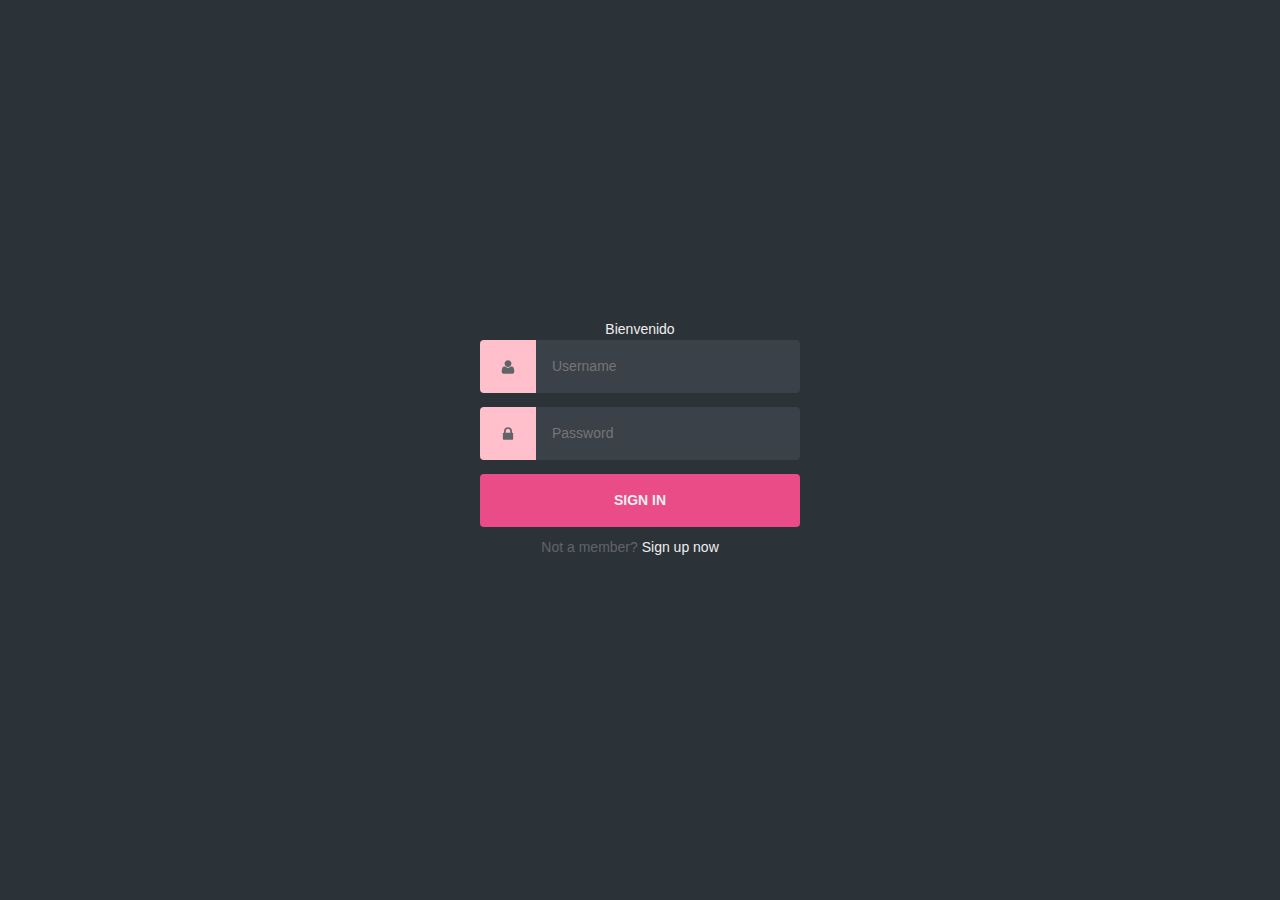
==== login.html @ 5fb9d494 "fin" ====
<!DOCTYPE html>
<html>
<head>
	<link rel="stylesheet" type="text/css" href="css/style.css">
	<title>Login</title>
	<a href="index.html">Bienvenido</a>
</head>
<body>
	<body class="align">

  <div class="grid">

    <form action="https://httpbin.org/post" method="POST" class="form login">

      <div class="form__field">
        <label for="login__username"><svg class="icon"><use xmlns:xlink="http://www.w3.org/1999/xlink" xlink:href="#user"></use></svg><span class="hidden">Username</span></label>
        <input id="login__username" type="text" name="username" class="form__input" placeholder="Username" required>
      </div>

      <div class="form__field">
        <label for="login__password"><svg class="icon"><use xmlns:xlink="http://www.w3.org/1999/xlink" xlink:href="#lock"></use></svg><span class="hidden">Password</span></label>
        <input id="login__password" type="password" name="password" class="form__input" placeholder="Password" required>
      </div>

      <div class="form__field">
        <input type="submit" value="Sign In">
      </div>

    </form>

    <p class="text--center">Not a member? <a href="#">Sign up now</a> <svg class="icon"><use xmlns:xlink="http://www.w3.org/1999/xlink" xlink:href="assets/images/icons.svg#arrow-right"></use></svg></p>

  </div>

  <svg xmlns="http://www.w3.org/2000/svg" class="icons"><symbol id="arrow-right" viewBox="0 0 1792 1792"><path d="M1600 960q0 54-37 91l-651 651q-39 37-91 37-51 0-90-37l-75-75q-38-38-38-91t38-91l293-293H245q-52 0-84.5-37.5T128 1024V896q0-53 32.5-90.5T245 768h704L656 474q-38-36-38-90t38-90l75-75q38-38 90-38 53 0 91 38l651 651q37 35 37 90z"/></symbol><symbol id="lock" viewBox="0 0 1792 1792"><path d="M640 768h512V576q0-106-75-181t-181-75-181 75-75 181v192zm832 96v576q0 40-28 68t-68 28H416q-40 0-68-28t-28-68V864q0-40 28-68t68-28h32V576q0-184 132-316t316-132 316 132 132 316v192h32q40 0 68 28t28 68z"/></symbol><symbol id="user" viewBox="0 0 1792 1792"><path d="M1600 1405q0 120-73 189.5t-194 69.5H459q-121 0-194-69.5T192 1405q0-53 3.5-103.5t14-109T236 1084t43-97.5 62-81 85.5-53.5T538 832q9 0 42 21.5t74.5 48 108 48T896 971t133.5-21.5 108-48 74.5-48 42-21.5q61 0 111.5 20t85.5 53.5 62 81 43 97.5 26.5 108.5 14 109 3.5 103.5zm-320-893q0 159-112.5 271.5T896 896 624.5 783.5 512 512t112.5-271.5T896 128t271.5 112.5T1280 512z"/></symbol></svg>

</body>
</body>
</html>
---- css/style.css ----
.fondo{
	background-color: pink;

	font-family: comic sans ms;
}

.pagina{
	background: purple;
}
.fondo2{
	background-color: white;
	font-family: comic sans ms;
	
}

.a{
	background-color: white;
}
.fondo3{
	background-color: skyblue;
	font-family: comic sans ms;
	
	width: 80%;
	
}

/*creacion de login*/
@use postcss-cssnext;

/* config.css */

:root {
  --baseColor: #606468;
}

/* helpers/align.css */

.align {
  align-items: center;
  display: flex;
  flex-direction: column;
  justify-content: center;
}

/* helpers/grid.css */

:root {
  --gridMaxWidth: 20rem;
  --gridWidth: 90%;
}

.grid {
  margin-left: auto;
  margin-right: auto;
  max-width: var(--gridMaxWidth);
  width: var(--gridWidth);
}

/* helpers/hidden.css */

.hidden {
  border: 0;
  clip: rect(0 0 0 0);
  height: 1px;
  margin: -1px;
  overflow: hidden;
  padding: 0;
  position: absolute;
  width: 1px;
}

/* helpers/icon.css */

:root {
  --iconFill: var(--baseColor);
}

.icons {
  display: none;
}

.icon {
  display: inline-block;
  fill: var(--iconFill);
  font-size: 1rem;
  height: 1em;
  vertical-align: middle;
  width: 1em;
}

/* layout/base.css */

:root {
  --htmlFontSize: 100%;

  --bodyBackgroundColor: #2c3338;
  --bodyColor: var(--baseColor);
  --bodyFontFamily: 'Open Sans';
  --bodyFontFamilyFallback: sans-serif;
  --bodyFontSize: 0.875rem;
  --bodyFontWeight: 400;
  --bodyLineHeight: 1.5;
}

* {
  box-sizing: inherit;
}

html {
  box-sizing: border-box;
  font-size: var(--htmlFontSize);
  height: 100%;
}

body {
  background-color: var(--bodyBackgroundColor);
  color: var(--bodyColor);
  font-family: var(--bodyFontFamily), var(--bodyFontFamilyFallback);
  font-size: var(--bodyFontSize);
  font-weight: var(--bodyFontWeight);
  height: 100%;
  line-height: var(--bodyLineHeight);
  margin: 0;
  min-height: 100vh;
}

/* modules/anchor.css */

:root {
  --anchorColor: #eee;
}

a {
  color: var(--anchorColor);
  outline: 0;
  text-decoration: none;
}

a:focus,
a:hover {
  text-decoration: underline;
}

/* modules/form.css */

:root {
  --formFieldMargin: 0.875rem;
}

input {
  background-image: none;
  border: 0;
  color: inherit;
  font: inherit;
  margin: 0;
  outline: 0;
  padding: 0;
  transition: background-color 0.3s;
}

input[type='submit'] {
  cursor: pointer;
}

.form {
  margin: calc(var(--formFieldMargin) * -1);
}

.form input[type='password'],
.form input[type='text'],
.form input[type='submit'] {
  width: 100%;
}

.form__field {
  display: flex;
  margin: var(--formFieldMargin);
}

.form__input {
  flex: 1;
}

/* modules/login.css */

:root {
  --loginBorderRadus: 0.25rem;
  --loginColor: #eee;

  --loginInputBackgroundColor: #3b4148;
  --loginInputHoverBackgroundColor:violet ;

  --loginLabelBackgroundColor:  pink;

  --loginSubmitBackgroundColor: #ea4c88;
  --loginSubmitColor: #eee;
  --loginSubmitHoverBackgroundColor: silver;
}

.login {
  color: var(--loginColor);
}

.login label,
.login input[type='text'],
.login input[type='password'],
.login input[type='submit'] {
  border-radius: var(--loginBorderRadus);
  padding: 1rem;
}

.login label {
  background-color: var(--loginLabelBackgroundColor);
  border-bottom-right-radius: 0;
  border-top-right-radius: 0;
  padding-left: 1.25rem;
  padding-right: 1.25rem;
}

.login input[type='password'],
.login input[type='text'] {
  background-color: var(--loginInputBackgroundColor);
  border-bottom-left-radius: 0;
  border-top-left-radius: 0;
}

.login input[type='password']:focus,
.login input[type='password']:hover,
.login input[type='text']:focus,
.login input[type='text']:hover {
  background-color: var(--loginInputHoverBackgroundColor);
}

.login input[type='submit'] {
  background-color: var(--loginSubmitBackgroundColor);
  color: var(--loginSubmitColor);
  font-weight: 700;
  text-transform: uppercase;
}

.login input[type='submit']:focus,
.login input[type='submit']:hover {
  background-color: var(--loginSubmitHoverBackgroundColor);
}

/* modules/text.css */

:root {
  --paragraphMarginBottom: 1.5rem;
  --paragraphMarginTop: 1.5rem;
}

p {
  margin-bottom: var(--paragraphMarginBottom);
  margin-top: var(--paragraphMarginTop);
}

.text--center {
  text-align: center;
}





.img{
	border-radius: 200px; 

}
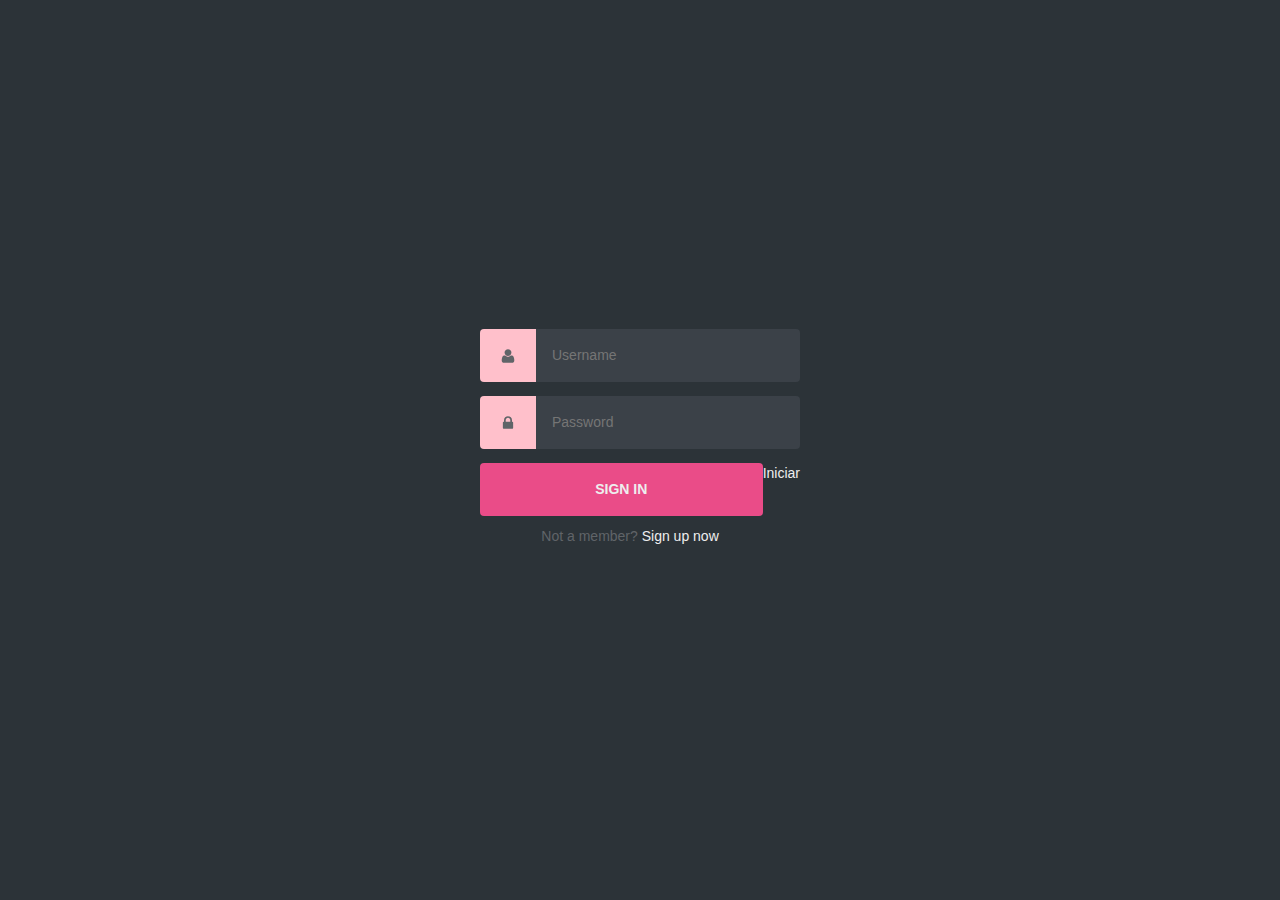
==== commit bb50b964: "fin" ====
--- a/login.html
+++ b/login.html
@@ -3,7 +3,6 @@
 <head>
 	<link rel="stylesheet" type="text/css" href="css/style.css">
 	<title>Login</title>
-	<a href="index.html">Bienvenido</a>
 </head>
 <body>
 	<body class="align">
@@ -24,6 +23,7 @@
 
       <div class="form__field">
         <input type="submit" value="Sign In">
+        <a href="index.html">Iniciar</a>
       </div>
 
     </form>
--- a/css/style.css
+++ b/css/style.css
@@ -267,3 +267,144 @@
 	border-radius: 200px; 
 
 }
+/*creacion de botones*/
+@import url('https://fonts.googleapis.com/css?family=Ubuntu&display=swap');
+
+.divi{
+  margin-top: 80px;
+  margin-left: 320px;
+  font-family: 'Ubuntu';
+}
+
+.login1{
+  width: 200px;
+  height: 60px;
+  background-color: rgb(24, 101, 255);
+  font-size: 20px;
+  border-style: none;
+  border-radius: 0px 20px 0px 20px;
+  transition: 0.3s;
+  color: white;
+}
+
+.login1:hover{
+  border-radius: 20px 0px 20px 0px;
+  transition: 0.3s;
+  cursor: pointer;
+}
+
+.login1:active{
+  border-radius: 0px 0px 0px 0px;
+  transition: 0.2s;
+}
+
+
+.login2{
+  margin-top: 20px;
+  width: 200px;
+  height: 60px;
+  background-color: rgb(255, 255, 255);
+  font-size: 20px;
+  transition: 0.3s;
+  border-width: 3px;
+  border-color: rgb(24, 101, 255);
+  border-top-color: white;
+  border-style: solid;
+  border-right-color: white;
+}
+
+.login2:hover{
+  border-color: rgb(24, 101, 255);
+  border-top-color: rgb(24, 101, 255);
+  border-right-color: rgb(24, 101, 255);
+  border-bottom-color: white;
+  border-left-color: white;
+  transition: 0.5s;
+  cursor: pointer;
+}
+
+.login2:active{
+  border-bottom-color: rgb(24, 101, 255);
+  border-left-color: rgb(24, 101, 255);
+  transition: 0.2s;
+  color: rgb(20, 117, 0);
+  letter-spacing: 5px;
+  box
+}
+
+
+.login3{
+  margin-top: 20px;
+  width: 200px;
+  height: 60px;
+  font-size: 20px;
+  background-color: rgb(24, 101, 255);
+  border-color: rgb(24, 101, 255);
+  border-style: solid;
+  color: white;
+  border-width: 4px;
+  transition: 0.1s;
+}
+
+.login3:hover{
+  margin-left: 5px;
+  margin-top: 25px;
+  box-shadow: 0 0 0 30px white inset;
+  transition: 0.1s;
+  color: black;
+  cursor: pointer;
+}
+
+.login3:active{
+  box-shadow: 0 0 0 3px rgb(24, 101, 255) inset;
+  transition: 0.1s;
+}
+
+.fondo8{
+font-family: arial;
+}
+
+.pp{
+  background-color: pink;
+  
+}
+.po{
+  background-color: violet;
+}
+
+.slider {
+  width: 95%;
+  margin: auto;
+  overflow: hidden;
+}
+
+.slider ul {
+  display: flex;
+  padding: 0;
+  width: 400%;
+  
+  animation: cambio 20s infinite alternate linear;
+}
+
+.slider li {
+  width: 100%;
+  list-style: none;
+}
+
+.slider img {
+  width: 100%;
+}
+
+@keyframes cambio {
+  0% {margin-left: 0;}
+  20% {margin-left: 0;}
+  
+  25% {margin-left: -100%;}
+  45% {margin-left: -100%;}
+  
+  50% {margin-left: -200%;}
+  70% {margin-left: -200%;}
+  
+  75% {margin-left: -300%;}
+  100% {margin-left: -300%;}
+}
